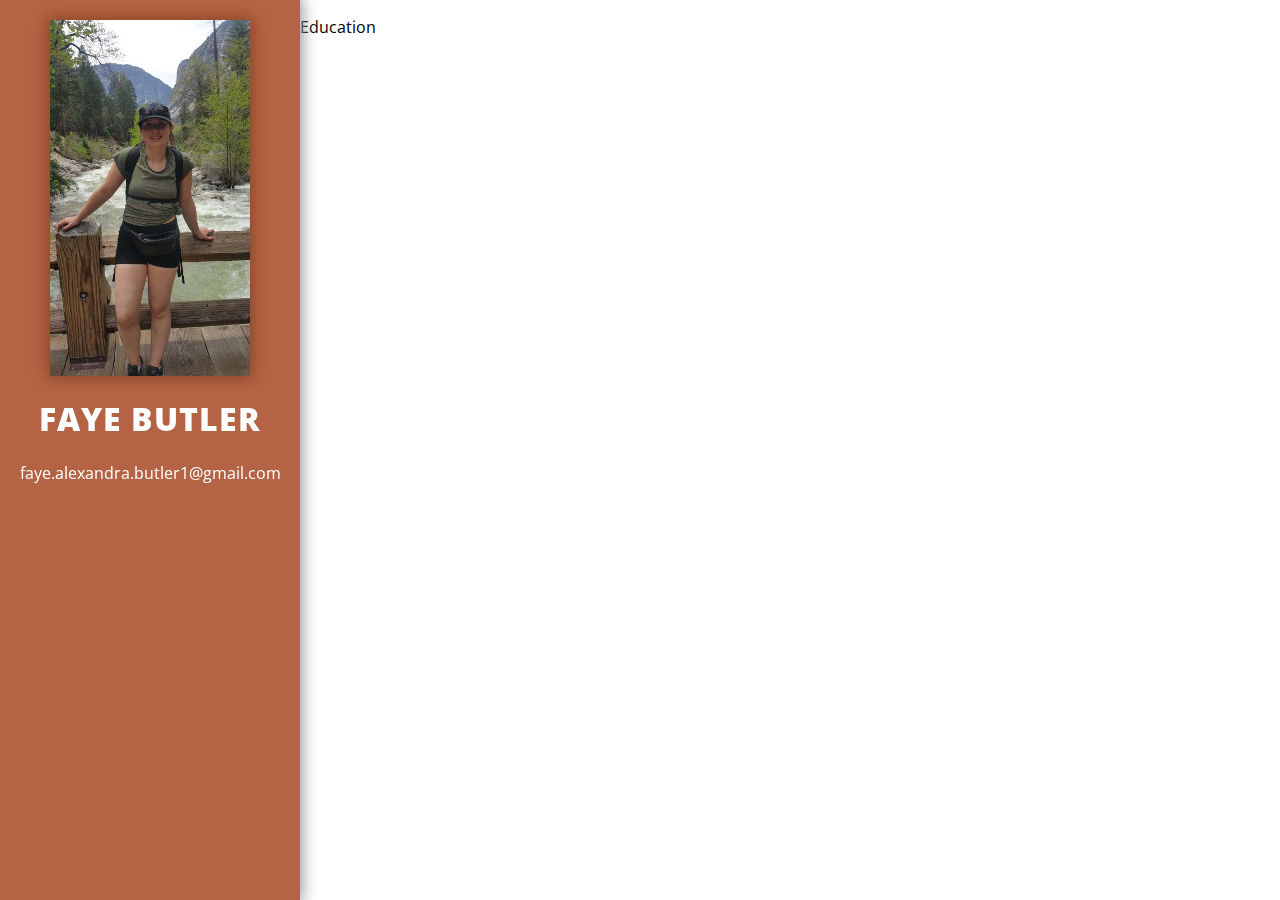
==== education.html @ 336764bd "adding experience page and updated content" ====
<!doctype html>
<html lang="en">
<head>
  <meta charset="utf-8">
  <meta name="viewport" content="width=device-width, initial-scale=1">

  <title>Faye Butler Portfolio Site</title>

  <meta name="description" content="A portfolio site for Faye Butler">

  <link href="https://fonts.googleapis.com/css?family=Gentium+Basic|Open+Sans" rel="stylesheet">
  <link rel="stylesheet" href="https://use.fontawesome.com/releases/v5.1.0/css/all.css" integrity="sha384-lKuwvrZot6UHsBSfcMvOkWwlCMgc0TaWr+30HWe3a4ltaBwTZhyTEggF5tJv8tbt" crossorigin="anonymous">
  <link href="css/styles.css" rel="stylesheet">

</head>
<body>
  <div id="header">
    <div id="header-img">
      <img src="images/profile.jpg" />
    </div>
    <div id="header-text">
      <h1>Faye Butler</h1>
      <p>faye.alexandra.butler1@gmail.com</p>
      <p id="contact"><a href="https://github.com/fayebutler" target="_blank"><i class="fab fa-github"></i></a> <a href="https://www.linkedin.com/in/faye-butler-579112a0/" target="_blank"><i class="fab fa-linkedin"></i></a></p>
    </div>
  </div>
  <div id="main">

    <p>Education</p>

  </div>
  <script
    src="https://code.jquery.com/jquery-3.3.1.slim.min.js"
    integrity="sha256-3edrmyuQ0w65f8gfBsqowzjJe2iM6n0nKciPUp8y+7E="
    crossorigin="anonymous"></script>
  <script src="js/main.js" async></script>
</body>
</html>
---- css/styles.css ----
html, body {
  padding:0;
  margin:0;
  /* font-family: 'Gentium Basic', serif; */
  font-family: 'Open Sans', sans-serif;
}

h1, h2, h3, h4, h5, h6 {
  font-family: 'Open Sans', sans-serif;
  text-transform: uppercase;
  font-weight:800;
  letter-spacing: 1px;
}
a {
 text-decoration: none;
 color:#B46444;
}
a:hover {
 color:#000;
}

#main  {
   background-color:#fff;
   padding-bottom:50px;
   margin-left:300px;
 }
.section {
  width:100%;
  display:flex;
  margin:0 auto;
  /* text-align: center; */
}
.section {
  flex-direction:column;
  max-width:90%;
  margin:0 auto;
}
#header {
  /* display:flex;
  justify-content: center;
  align-items: center; */
  /* background-color:#585A56; */
  color:#fff;
  text-align: center;
  overflow:hidden;
  position:fixed;
  width:300px;
  top:0px;
  left:0px;
  height:100vh;
  background-color:#B46444;
  box-shadow: 0px 0px 15px 2px #939393;
}
#header a {
  color:#fff;
}
#header-img {
  width:200px;
  margin: 20px auto;
  box-shadow: 0px 0px 15px 2px #874125;
  background: #874125;
}
img {
  width:100%;
  display:block;
}
#contact {
  font-size:25px;
}
#contact > * {
  margin:0 5px;
}


.section-header {
  text-align:center;
}
.projects {
  display:flex;
  flex-wrap:wrap;
}
.project {
  flex: 2 1 50%;
}
.project-desc {
  display:none;
}
.fa-caret-right {
  cursor:pointer;
  transition-duration:0.2s;
  -webkit-transition-duration:0.2s;
  margin-right:5px;
}
.fa-caret-right.rotate {
  transform:rotate(90deg);
  -webkit-transform:rotate(90deg);
}





/** EXPERIENCE PAGE SPECIFIC **/

.video-section {
  max-width:300px;
  margin:0 auto;
}
video {
  width:100%
}
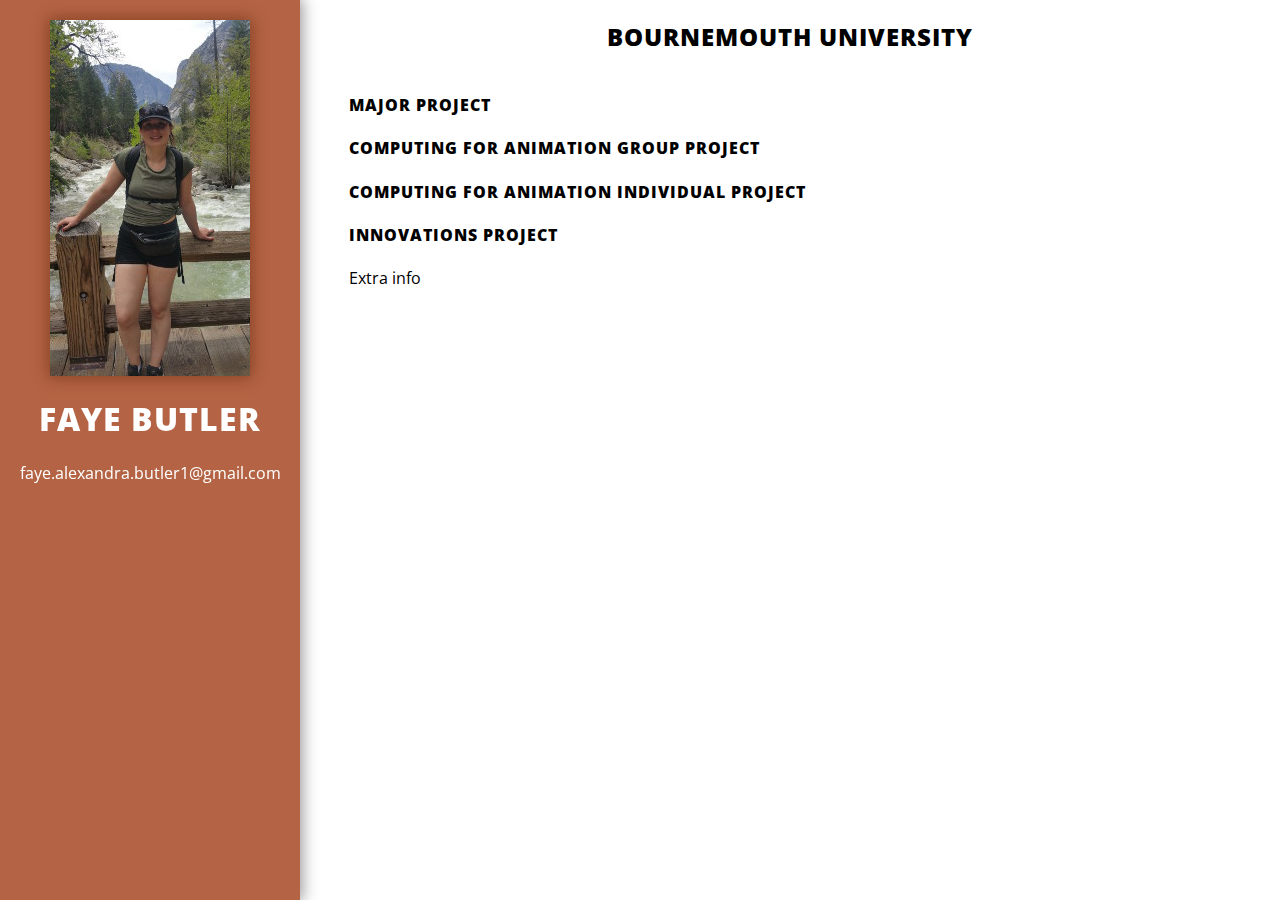
==== commit a2b514f2: "updating sidebar and adding headers" ====
--- a/education.html
+++ b/education.html
@@ -21,13 +21,29 @@
     <div id="header-text">
       <h1>Faye Butler</h1>
       <p>faye.alexandra.butler1@gmail.com</p>
-      <p id="contact"><a href="https://github.com/fayebutler" target="_blank"><i class="fab fa-github"></i></a> <a href="https://www.linkedin.com/in/faye-butler-579112a0/" target="_blank"><i class="fab fa-linkedin"></i></a></p>
+      <p id="contact"><a href="https://github.com/fayebutler" target="_blank"><i class="fab fa-github"></i></a> <a href="https://www.linkedin.com/in/faye-butler-579112a0/" target="_blank"><i class="fab fa-linkedin"></i></a> <a href="https://www.instagram.com/fayealexandrabutler/" target="_blank"><i class="fab fa-instagram"></i></a></p>
     </div>
   </div>
   <div id="main">
-
-    <p>Education</p>
-
+    <div class="section">
+      <div class="section-header">
+        <h2>Bournemouth University</h2>
+      </div>
+      <div class="section-text">
+        <div class="experience-section">
+          <h4>Major Project</h4>
+        </div>
+        <div class="experience-section">
+          <h4>Computing for Animation Group Project</h4>
+        </div>
+        <div class="experience-section">
+          <h4>Computing for Animation Individual Project</h4>
+        </div>
+        <div class="experience-section">
+          <h4>Innovations Project</h4>
+        </div>
+        <p>Extra info</p>
+      </div>
   </div>
   <script
     src="https://code.jquery.com/jquery-3.3.1.slim.min.js"
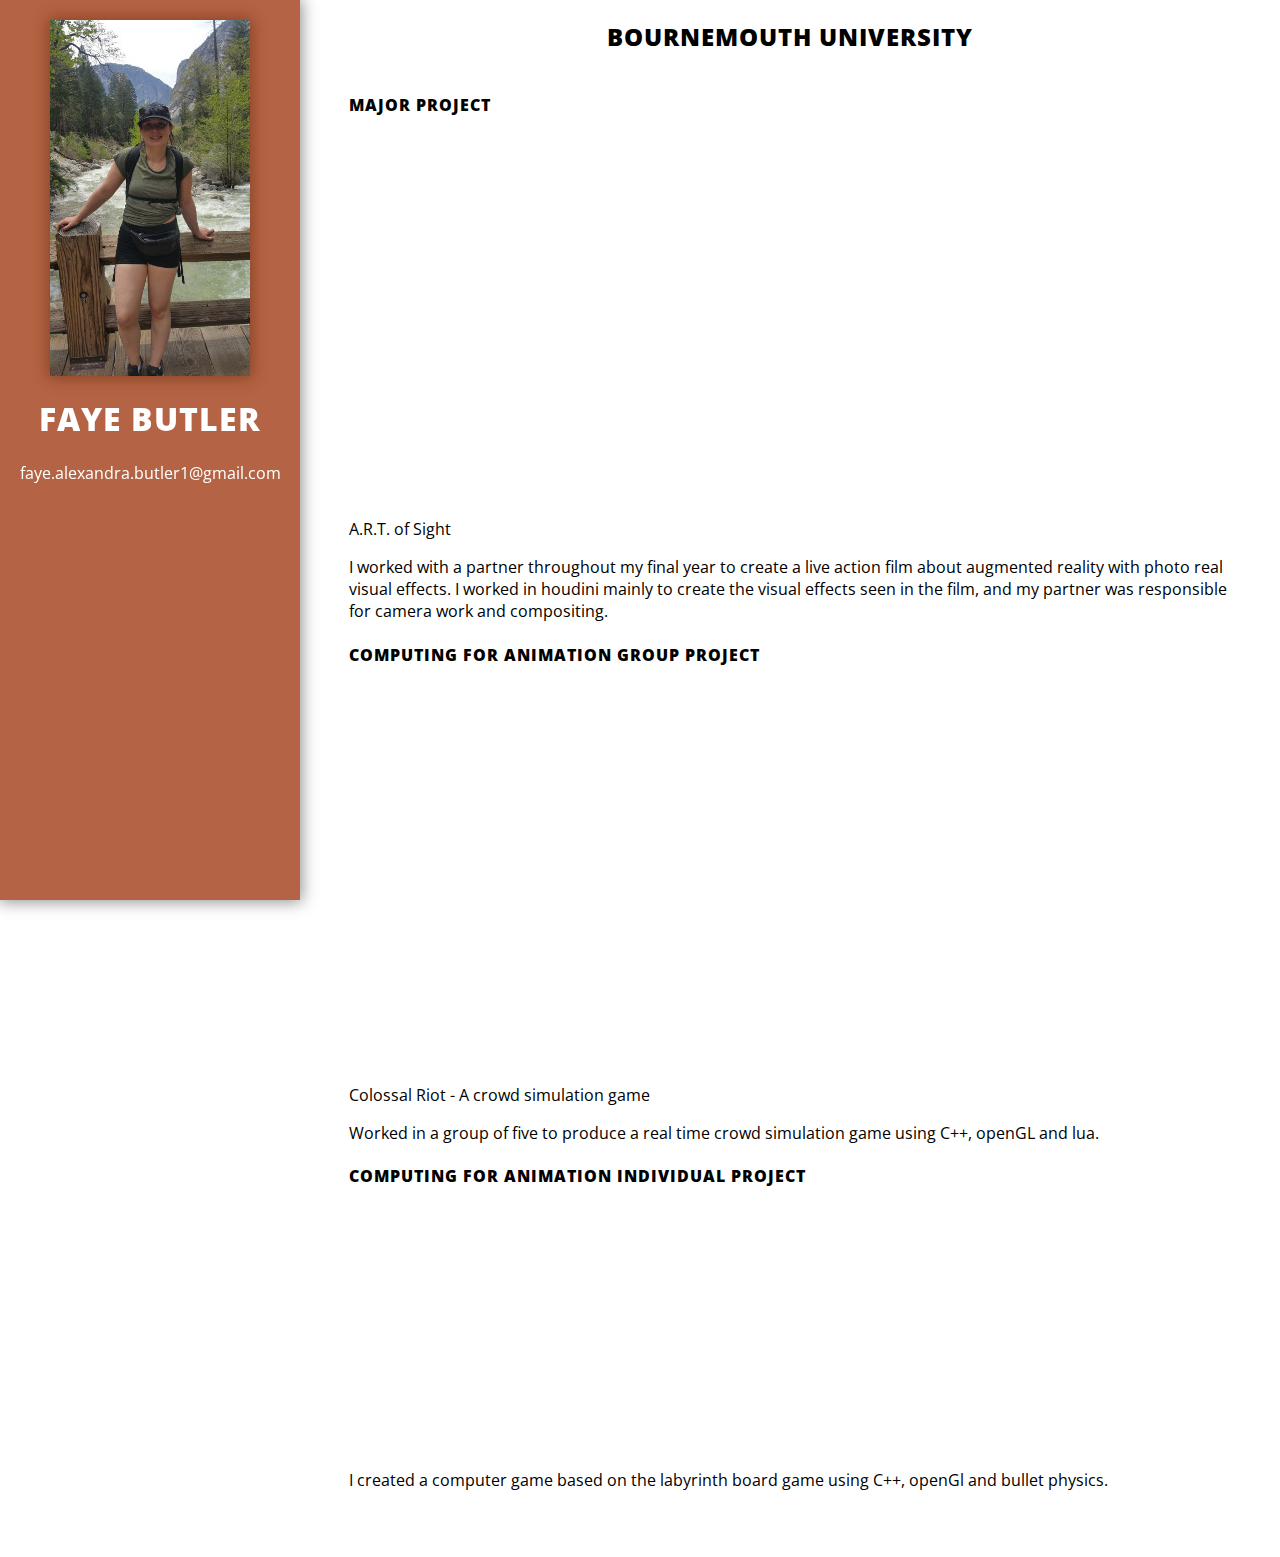
==== commit 1e46968d: "updating education page and adding ads" ====
--- a/education.html
+++ b/education.html
@@ -15,9 +15,9 @@
 </head>
 <body>
   <div id="header">
-    <div id="header-img">
+    <a href="index.html"><div id="header-img">
       <img src="images/profile.jpg" />
-    </div>
+    </div></a>
     <div id="header-text">
       <h1>Faye Butler</h1>
       <p>faye.alexandra.butler1@gmail.com</p>
@@ -32,17 +32,25 @@
       <div class="section-text">
         <div class="experience-section">
           <h4>Major Project</h4>
+          <iframe src="https://player.vimeo.com/video/135363462" width="640" height="360" frameborder="0" webkitallowfullscreen mozallowfullscreen allowfullscreen></iframe>
+          <p>A.R.T. of Sight</p>
+          <p>I worked with a partner throughout my final year to create a live action film about augmented reality with photo real visual effects. I worked in houdini mainly to create the visual effects seen in the film, and my partner was responsible for camera work and compositing.</p>
         </div>
         <div class="experience-section">
           <h4>Computing for Animation Group Project</h4>
+          <iframe src="https://player.vimeo.com/video/135365226" width="640" height="376" frameborder="0" webkitallowfullscreen mozallowfullscreen allowfullscreen></iframe>
+          <p>Colossal Riot - A crowd simulation game</p>
+          <p>Worked in a group of five to produce a real time crowd simulation game using C++, openGL and lua.</p>
         </div>
         <div class="experience-section">
           <h4>Computing for Animation Individual Project</h4>
+          <iframe src="https://player.vimeo.com/video/135363460" width="640" height="240" frameborder="0" webkitallowfullscreen mozallowfullscreen allowfullscreen></iframe>
+          <p>I created a computer game based on the labyrinth board game using C++, openGl and bullet physics.</p>
         </div>
-        <div class="experience-section">
+        <!-- <div class="experience-section">
           <h4>Innovations Project</h4>
         </div>
-        <p>Extra info</p>
+        <p>Extra info</p> -->
       </div>
   </div>
   <script
--- a/css/styles.css
+++ b/css/styles.css
@@ -17,6 +17,10 @@
 }
 a:hover {
  color:#000;
+}
+
+iframe {
+  border:none;
 }
 
 #main  {
@@ -109,3 +113,27 @@
 video {
   width:100%
 }
+
+#standard_ads {
+  display:flex;
+  flex-wrap:wrap;
+}
+.standard_ad {
+  flex:1 1 300;
+  margin:10px auto;
+}
+
+.reload {
+  cursor:pointer;
+  padding:5px 10px;
+  background-color:#B46444;
+  color:#fff;
+  transition-duration:0.3s;
+  -webkit-transition-durations:0.3s;
+  max-width:80px;
+  margin:0 auto;
+  text-align:center;
+}
+.reload:hover {
+  max-width:280px;
+}
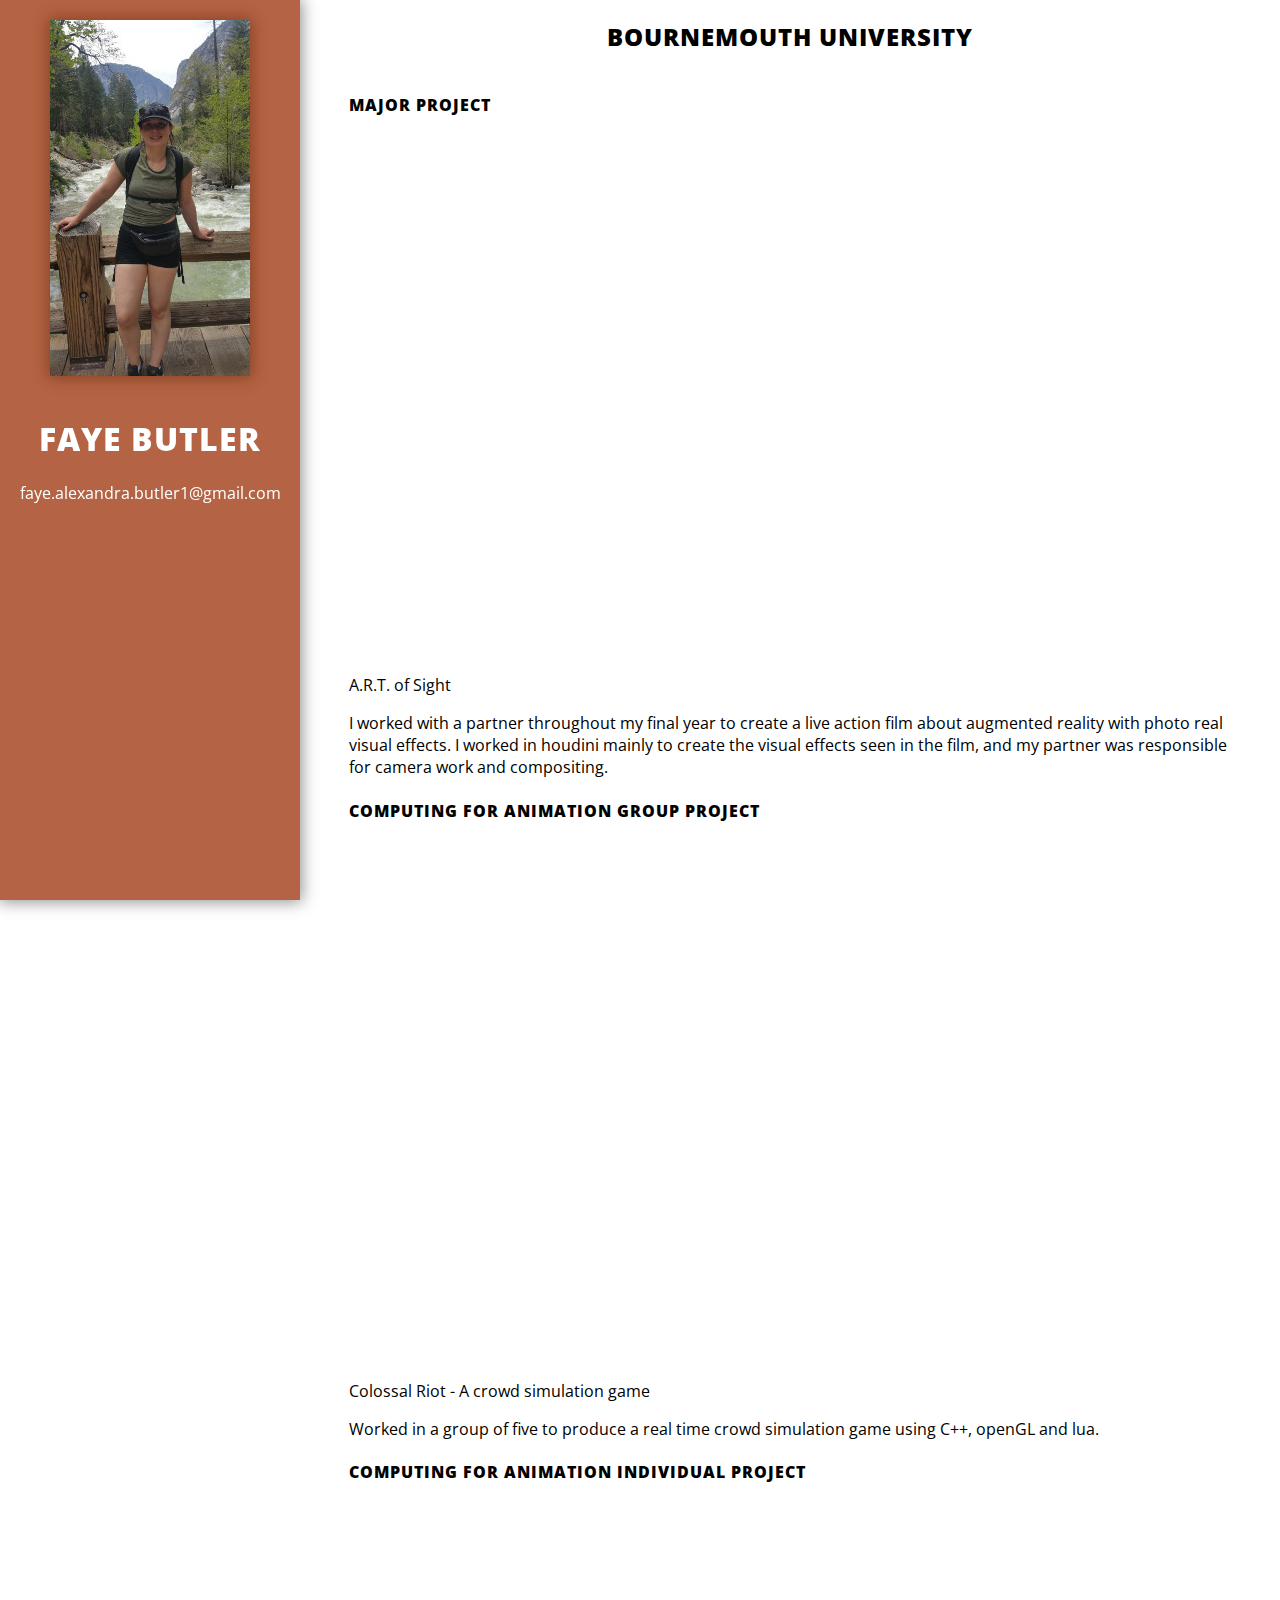
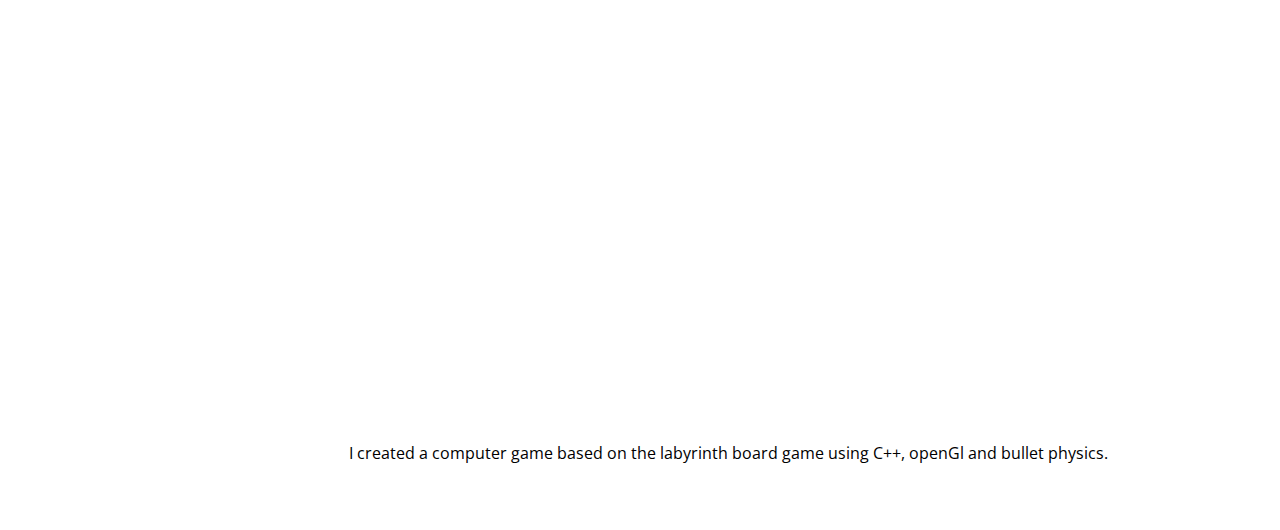
==== commit 86b72412: "adding responsiveness" ====
--- a/education.html
+++ b/education.html
@@ -18,11 +18,11 @@
     <a href="index.html"><div id="header-img">
       <img src="images/profile.jpg" />
     </div></a>
-    <div id="header-text">
+    <a href="index.html"><div id="header-text">
       <h1>Faye Butler</h1>
       <p>faye.alexandra.butler1@gmail.com</p>
       <p id="contact"><a href="https://github.com/fayebutler" target="_blank"><i class="fab fa-github"></i></a> <a href="https://www.linkedin.com/in/faye-butler-579112a0/" target="_blank"><i class="fab fa-linkedin"></i></a> <a href="https://www.instagram.com/fayealexandrabutler/" target="_blank"><i class="fab fa-instagram"></i></a></p>
-    </div>
+    </div></a>
   </div>
   <div id="main">
     <div class="section">
@@ -32,25 +32,33 @@
       <div class="section-text">
         <div class="experience-section">
           <h4>Major Project</h4>
-          <iframe src="https://player.vimeo.com/video/135363462" width="640" height="360" frameborder="0" webkitallowfullscreen mozallowfullscreen allowfullscreen></iframe>
+          <div class="vimeo-wrapper">
+            <iframe src="https://player.vimeo.com/video/135363462" width="640" height="360" frameborder="0" webkitallowfullscreen mozallowfullscreen allowfullscreen></iframe>
+          </div>
           <p>A.R.T. of Sight</p>
           <p>I worked with a partner throughout my final year to create a live action film about augmented reality with photo real visual effects. I worked in houdini mainly to create the visual effects seen in the film, and my partner was responsible for camera work and compositing.</p>
         </div>
         <div class="experience-section">
           <h4>Computing for Animation Group Project</h4>
-          <iframe src="https://player.vimeo.com/video/135365226" width="640" height="376" frameborder="0" webkitallowfullscreen mozallowfullscreen allowfullscreen></iframe>
+          <div class="vimeo-wrapper">
+            <iframe src="https://player.vimeo.com/video/135365226" width="640" height="376" frameborder="0" webkitallowfullscreen mozallowfullscreen allowfullscreen></iframe>
+          </div>
           <p>Colossal Riot - A crowd simulation game</p>
           <p>Worked in a group of five to produce a real time crowd simulation game using C++, openGL and lua.</p>
         </div>
         <div class="experience-section">
           <h4>Computing for Animation Individual Project</h4>
-          <iframe src="https://player.vimeo.com/video/135363460" width="640" height="240" frameborder="0" webkitallowfullscreen mozallowfullscreen allowfullscreen></iframe>
+          <div class="vimeo-wrapper">
+            <iframe src="https://player.vimeo.com/video/135363460" width="640" height="240" frameborder="0" webkitallowfullscreen mozallowfullscreen allowfullscreen></iframe>
+          </div>
           <p>I created a computer game based on the labyrinth board game using C++, openGl and bullet physics.</p>
         </div>
         <!-- <div class="experience-section">
           <h4>Innovations Project</h4>
         </div>
-        <p>Extra info</p> -->
+        2014-15 Innovations - working individually to produce an abstract real time audio reactive piece. https://vimeo.com/136652972
+2014-15 Masterclass - working individually in Houdini on a project set by visual effects company Double Negative to procedurally disintegrate a zombie. https://vimeo.com/176936880
+Other units completed in this degree: Maths for Computer Graphics, Animation, Life Drawing, Cinematography, Design.-->
       </div>
   </div>
   <script
--- a/css/styles.css
+++ b/css/styles.css
@@ -32,7 +32,6 @@
   width:100%;
   display:flex;
   margin:0 auto;
-  /* text-align: center; */
 }
 .section {
   flex-direction:column;
@@ -40,10 +39,6 @@
   margin:0 auto;
 }
 #header {
-  /* display:flex;
-  justify-content: center;
-  align-items: center; */
-  /* background-color:#585A56; */
   color:#fff;
   text-align: center;
   overflow:hidden;
@@ -54,6 +49,9 @@
   height:100vh;
   background-color:#B46444;
   box-shadow: 0px 0px 15px 2px #939393;
+  display: flex;
+  flex-direction: column;
+  z-index:1; /** to cover video controls **/
 }
 #header a {
   color:#fff;
@@ -75,36 +73,9 @@
   margin:0 5px;
 }
 
-
 .section-header {
   text-align:center;
 }
-.projects {
-  display:flex;
-  flex-wrap:wrap;
-}
-.project {
-  flex: 2 1 50%;
-}
-.project-desc {
-  display:none;
-}
-.fa-caret-right {
-  cursor:pointer;
-  transition-duration:0.2s;
-  -webkit-transition-duration:0.2s;
-  margin-right:5px;
-}
-.fa-caret-right.rotate {
-  transform:rotate(90deg);
-  -webkit-transform:rotate(90deg);
-}
-
-
-
-
-
-/** EXPERIENCE PAGE SPECIFIC **/
 
 .video-section {
   max-width:300px;
@@ -137,3 +108,49 @@
 .reload:hover {
   max-width:280px;
 }
+
+.vimeo-wrapper {
+	position: relative;
+	padding-bottom: 56.25%; /* 16:9 */
+	padding-top: 25px;
+	height: 0;
+}
+.vimeo-wrapper iframe {
+	position: absolute;
+	top: 0;
+	left: 0;
+	width: 100%;
+	height: 100%;
+}
+
+@media (max-width: 700px) {
+  #header {
+    width:100%;
+    height:200px;
+    flex-direction:row;
+    justify-content: center;
+  }
+  #header-img {
+    width:auto;
+    height:180px;
+    margin:10px 20px;
+  }
+  #header-img img {
+    width:auto;
+    height:100%;
+  }
+  #main {
+    margin:0;
+    margin-top:200px;
+  }
+}
+
+
+@media (max-width: 400px) {
+  #header-img {
+    display:none;
+  }
+  .vimeo {
+    height:auto;
+  }
+}
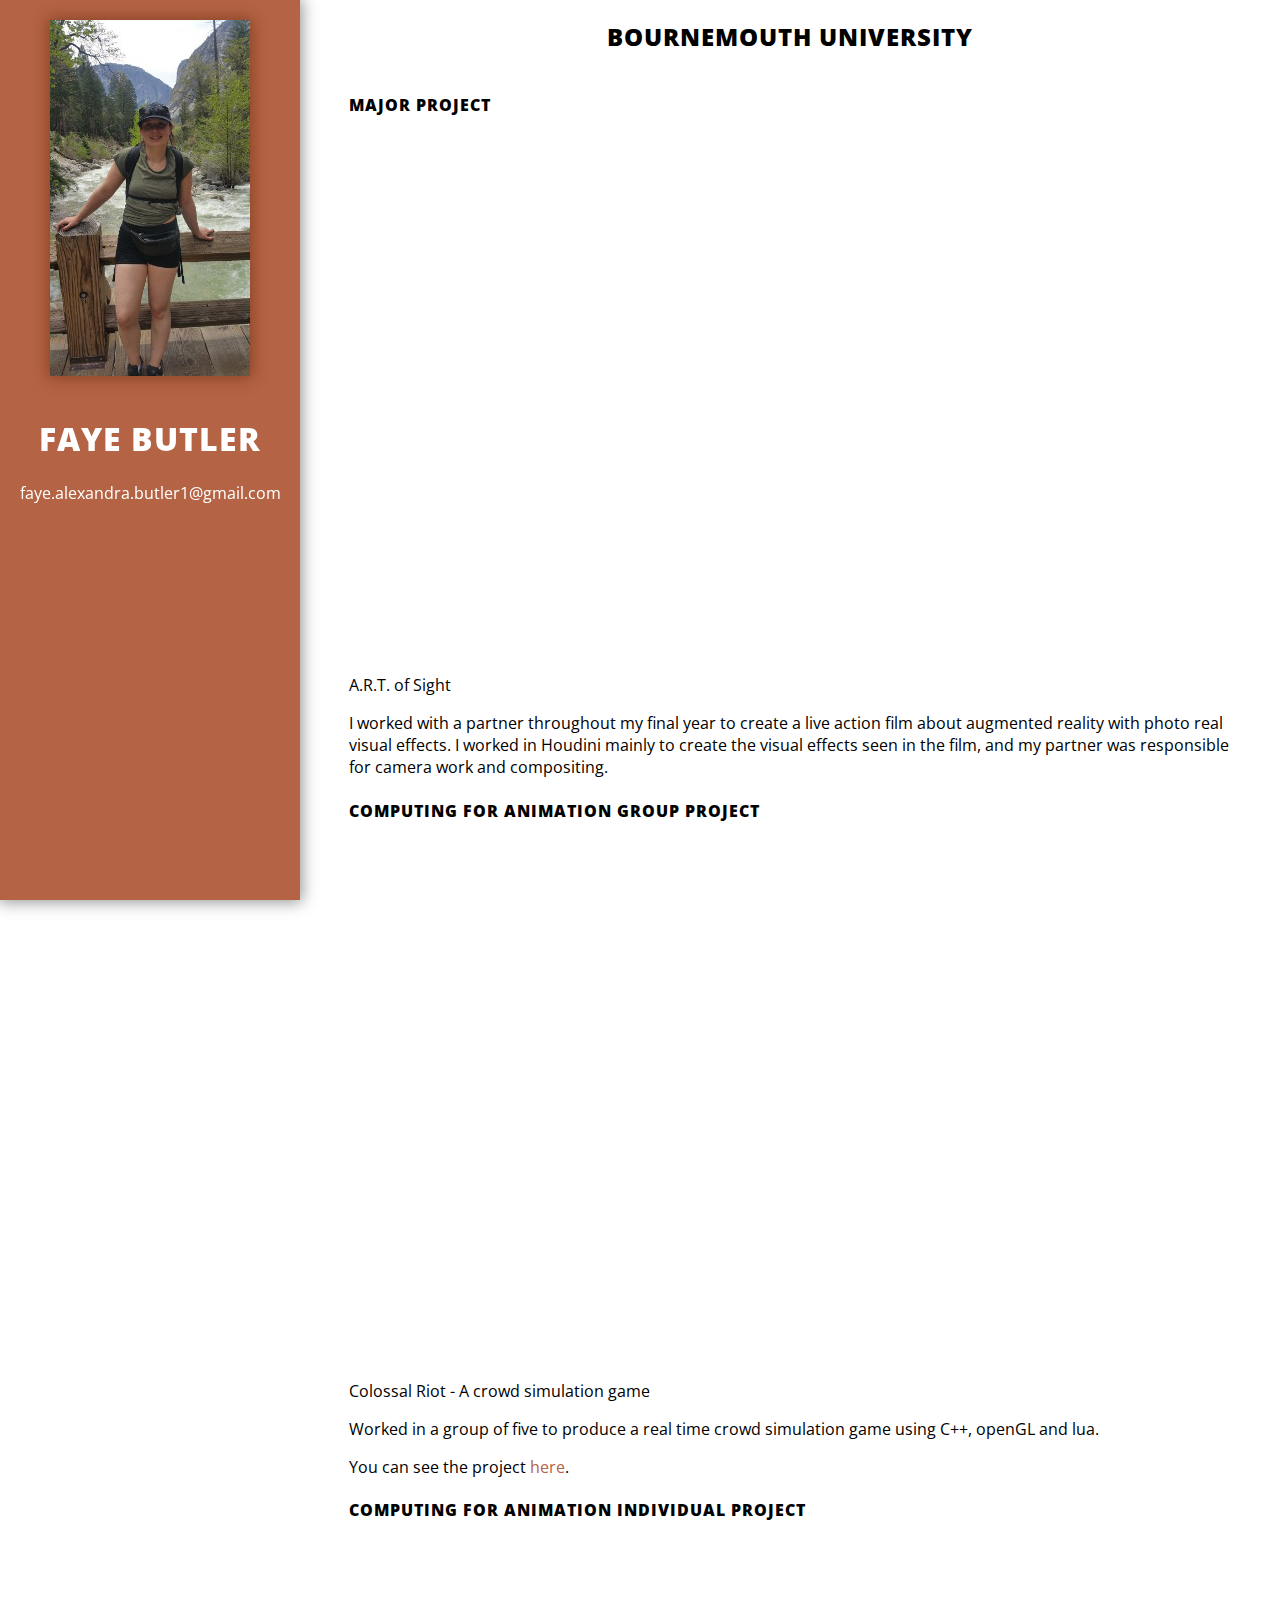
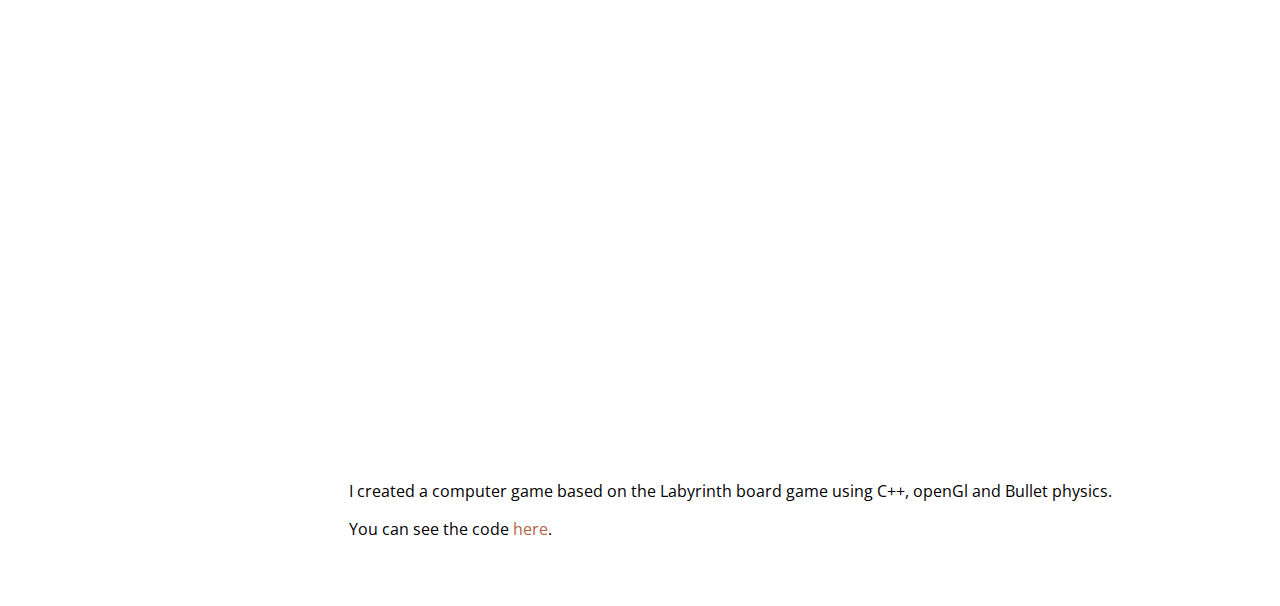
==== commit d4f65bd0: "tidying up" ====
--- a/education.html
+++ b/education.html
@@ -20,7 +20,7 @@
     </div></a>
     <a href="index.html"><div id="header-text">
       <h1>Faye Butler</h1>
-      <p>faye.alexandra.butler1@gmail.com</p>
+      <a href="mailto:faye.alexandra.butler1@gmail.com"><p>faye.alexandra.butler1@gmail.com</p></a>
       <p id="contact"><a href="https://github.com/fayebutler" target="_blank"><i class="fab fa-github"></i></a> <a href="https://www.linkedin.com/in/faye-butler-579112a0/" target="_blank"><i class="fab fa-linkedin"></i></a> <a href="https://www.instagram.com/fayealexandrabutler/" target="_blank"><i class="fab fa-instagram"></i></a></p>
     </div></a>
   </div>
@@ -36,7 +36,7 @@
             <iframe src="https://player.vimeo.com/video/135363462" width="640" height="360" frameborder="0" webkitallowfullscreen mozallowfullscreen allowfullscreen></iframe>
           </div>
           <p>A.R.T. of Sight</p>
-          <p>I worked with a partner throughout my final year to create a live action film about augmented reality with photo real visual effects. I worked in houdini mainly to create the visual effects seen in the film, and my partner was responsible for camera work and compositing.</p>
+          <p>I worked with a partner throughout my final year to create a live action film about augmented reality with photo real visual effects. I worked in Houdini mainly to create the visual effects seen in the film, and my partner was responsible for camera work and compositing.</p>
         </div>
         <div class="experience-section">
           <h4>Computing for Animation Group Project</h4>
@@ -45,13 +45,15 @@
           </div>
           <p>Colossal Riot - A crowd simulation game</p>
           <p>Worked in a group of five to produce a real time crowd simulation game using C++, openGL and lua.</p>
+          <p>You can see the project <a href="https://github.com/fayebutler/Colossal-Riot" target="_blank">here</a>.</p>
         </div>
         <div class="experience-section">
           <h4>Computing for Animation Individual Project</h4>
           <div class="vimeo-wrapper">
             <iframe src="https://player.vimeo.com/video/135363460" width="640" height="240" frameborder="0" webkitallowfullscreen mozallowfullscreen allowfullscreen></iframe>
           </div>
-          <p>I created a computer game based on the labyrinth board game using C++, openGl and bullet physics.</p>
+          <p>I created a computer game based on the Labyrinth board game using C++, openGl and Bullet physics.</p>
+          <p>You can see the code <a href="https://github.com/fayebutler/Labyrinth-Game" target="_blank">here</a>.</p>
         </div>
         <!-- <div class="experience-section">
           <h4>Innovations Project</h4>
